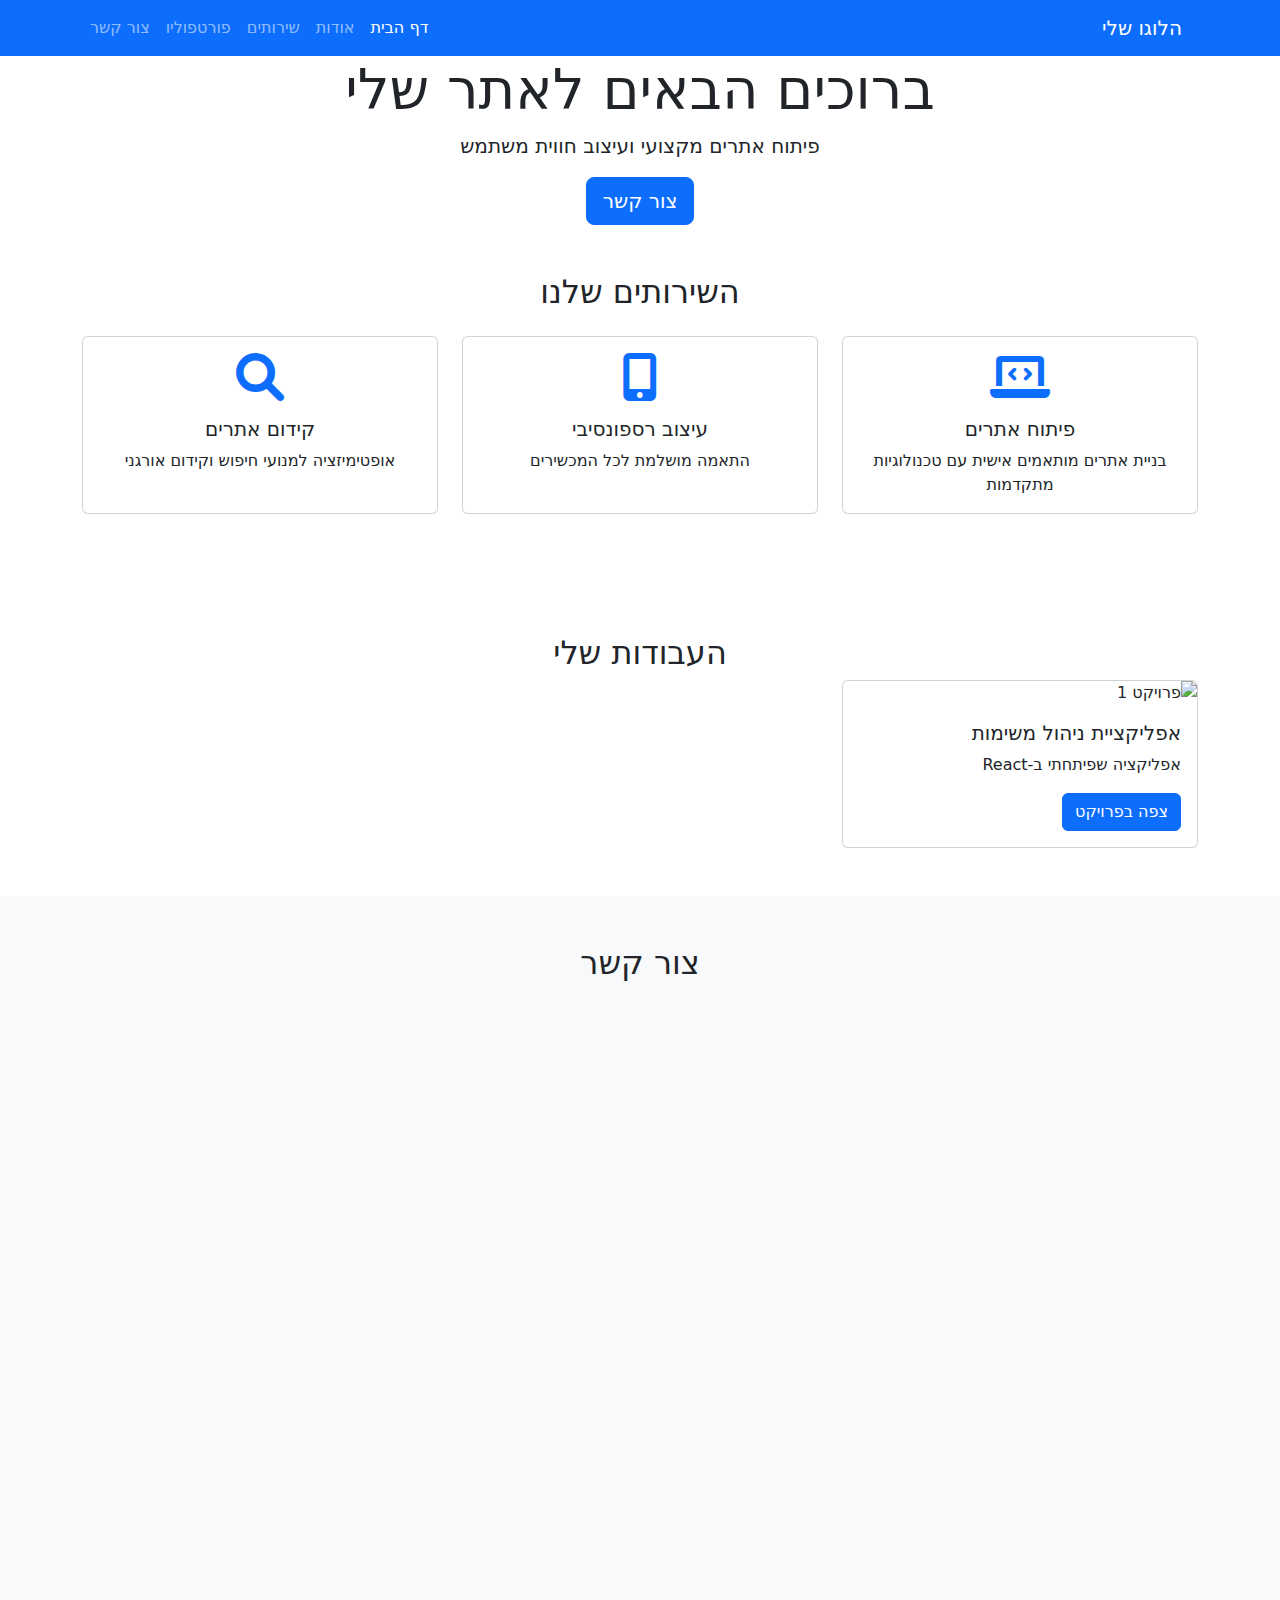
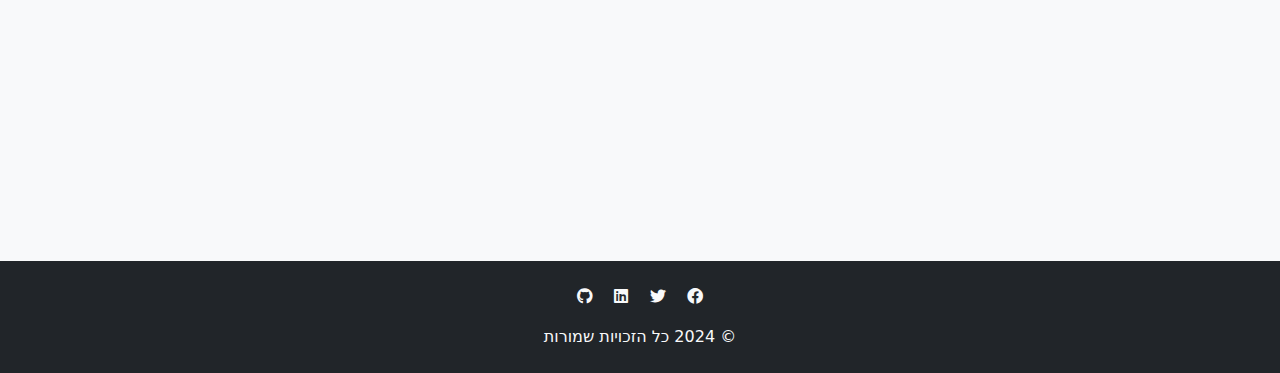
==== index.html @ 3bf74e37 "Update index.html" ====
<!DOCTYPE html>
<html dir="rtl" lang="he">
<head>
    <meta charset="UTF-8">
    <meta name="viewport" content="width=device-width, initial-scale=1.0">
    <title>פורטפוליו מקצועי</title>
    
    <!-- Bootstrap & Font Awesome -->
    <link href="https://cdn.jsdelivr.net/npm/bootstrap@5.3.3/dist/css/bootstrap.min.css" rel="stylesheet">
    <link href="https://cdnjs.cloudflare.com/ajax/libs/font-awesome/6.0.0/css/all.min.css" rel="stylesheet">
    
    <!-- הסגנון המותאם שלנו -->
    <link href="css/style.css" rel="stylesheet">
</head>
<body>
    <!-- תפריט ניווט -->
    <nav class="navbar navbar-expand-lg navbar-dark bg-primary sticky-top">
        <div class="container">
            <a class="navbar-brand" href="#">הלוגו שלי</a>
            <button class="navbar-toggler" type="button" data-bs-toggle="collapse" data-bs-target="#navbarNav">
                <span class="navbar-toggler-icon"></span>
            </button>
            <div class="collapse navbar-collapse" id="navbarNav">
                <ul class="navbar-nav me-auto">
                    <li class="nav-item">
                        <a class="nav-link active" href="#home">דף הבית</a>
                    </li>
                    <li class="nav-item">
                        <a class="nav-link" href="#about">אודות</a>
                    </li>
                    <li class="nav-item">
                        <a class="nav-link" href="#services">שירותים</a>
                    </li>
                    <li class="nav-item">
                        <a class="nav-link" href="#portfolio">פורטפוליו</a>
                    </li>
                    <li class="nav-item">
                        <a class="nav-link" href="#contact">צור קשר</a>
                    </li>
                </ul>
            </div>
        </div>
    </nav>

    <!-- חלק ראשי - Hero Section -->
    <header id="home" class="hero-section">
        <div class="container text-center">
            <h1 class="display-4">ברוכים הבאים לאתר שלי</h1>
            <p class="lead">פיתוח אתרים מקצועי ועיצוב חווית משתמש</p>
            <a href="#contact" class="btn btn-primary btn-lg">צור קשר</a>
        </div>
    </header>

    <!-- חלק השירותים -->
    <section id="services" class="py-5">
        <div class="container">
            <h2 class="text-center mb-4">השירותים שלנו</h2>
            <div class="row">
                <!-- שירות 1 -->
                <div class="col-md-4 mb-4">
                    <div class="card h-100">
                        <div class="card-body text-center">
                            <i class="fas fa-laptop-code fa-3x mb-3 text-primary"></i>
                            <h5 class="card-title">פיתוח אתרים</h5>
                            <p class="card-text">בניית אתרים מותאמים אישית עם טכנולוגיות מתקדמות</p>
                        </div>
                    </div>
                </div>
                <!-- שירות 2 -->
                <div class="col-md-4 mb-4">
                    <div class="card h-100">
                        <div class="card-body text-center">
                            <i class="fas fa-mobile-alt fa-3x mb-3 text-primary"></i>
                            <h5 class="card-title">עיצוב רספונסיבי</h5>
                            <p class="card-text">התאמה מושלמת לכל המכשירים</p>
                        </div>
                    </div>
                </div>
                <!-- שירות 3 -->
                <div class="col-md-4 mb-4">
                    <div class="card h-100">
                        <div class="card-body text-center">
                            <i class="fas fa-search fa-3x mb-3 text-primary"></i>
                            <h5 class="card-title">קידום אתרים</h5>
                            <p class="card-text">אופטימיזציה למנועי חיפוש וקידום אורגני</p>
                        </div>
                    </div>
                </div>
            </div>
        </div>
    </section>

    <!-- אזור הפורטפוליו -->
    <section id="portfolio" class="py-5">
        <div class="container">
            <h2 class="text-center">העבודות שלי</h2>
            <div class="row">
                <!-- פרויקט 1 -->
                <div class="col-md-4">
                    <div class="card">
                        <img src="img/project1.jpg" class="card-img-top" alt="פרויקט 1">
                        <div class="card-body">
                            <h5>אפליקציית ניהול משימות</h5>
                            <p>אפליקציה שפיתחתי ב-React</p>
                            <a href="#" class="btn btn-primary">צפה בפרויקט</a>
                        </div>
                    </div>
                </div>
                <!-- עוד פרויקטים... -->
            </div>
        </div>
    </section>

    <!-- טופס יצירת קשר -->
 <section id="contact" class="bg-light py-5">
    <div class="container">
        <h2 class="text-center mb-4">צור קשר</h2>
        <div class="row justify-content-center">
            <div class="col-md-8">
                <iframe src="https://docs.google.com/forms/d/e/1FAIpQLSfLmQCc6ZMFB_ynJVd35e2P0maCa0Y8vlQqcdQgM0l6YOm8lQ/viewform?embedded=true" 
                        width="100%" 
                        height="800" 
                        frameborder="0" 
                        marginheight="0" 
                        marginwidth="0">
                    Loading...
                </iframe>
            </div>
        </div>
    </div>
</section>

    <!-- Footer -->
    <footer class="bg-dark text-light py-4">
        <div class="container text-center">
            <div class="social-links mb-3">
                <a href="#" class="text-light mx-2"><i class="fab fa-facebook"></i></a>
                <a href="#" class="text-light mx-2"><i class="fab fa-twitter"></i></a>
                <a href="#" class="text-light mx-2"><i class="fab fa-linkedin"></i></a>
                <a href="#" class="text-light mx-2"><i class="fab fa-github"></i></a>
            </div>
            <p class="mb-0">© 2024 כל הזכויות שמורות</p>
        </div>
    </footer>

    <!-- Bootstrap JS -->
    <script src="https://cdn.jsdelivr.net/npm/bootstrap@5.3.3/dist/js/bootstrap.bundle.min.js"></script>
    <!-- הקוד המותאם שלנו -->
    <script src="js/main.js"></script>
</body>
</html>
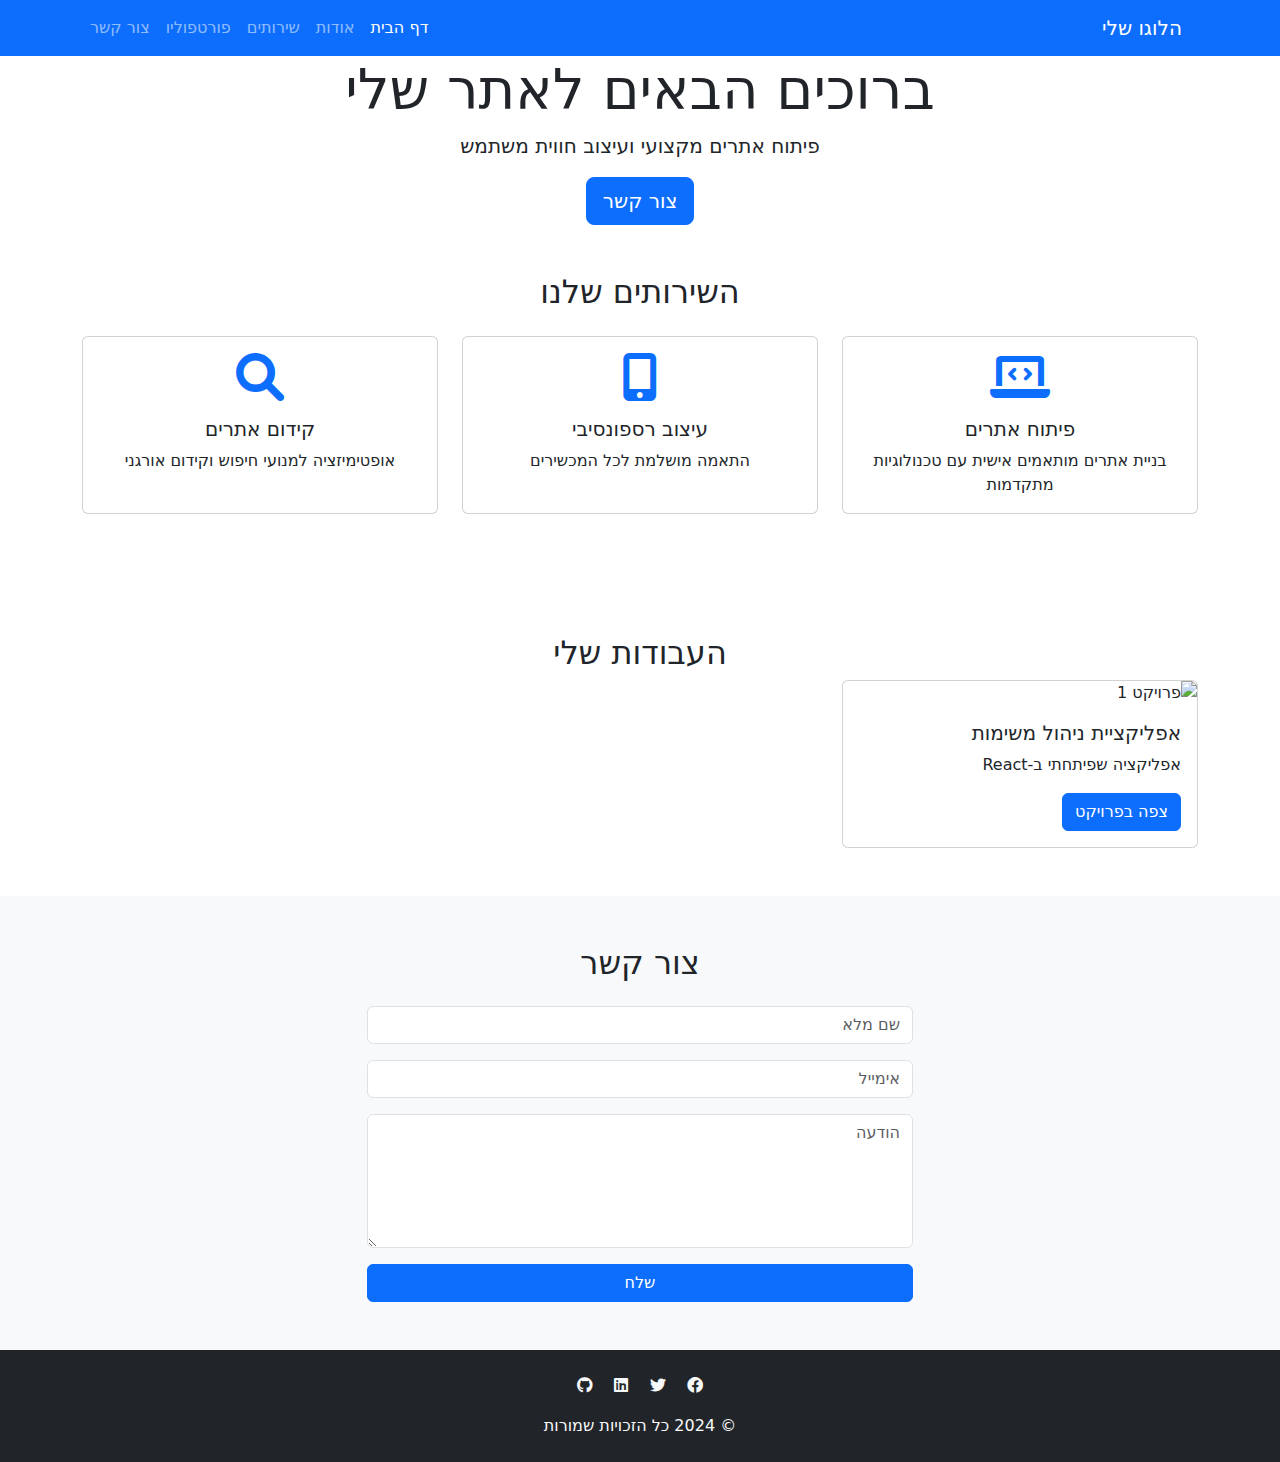
==== commit 0a2b13c5: "Update index.html" ====
--- a/index.html
+++ b/index.html
@@ -112,19 +112,23 @@
     </section>
 
     <!-- טופס יצירת קשר -->
- <section id="contact" class="bg-light py-5">
+<section id="contact" class="bg-light py-5">
     <div class="container">
         <h2 class="text-center mb-4">צור קשר</h2>
         <div class="row justify-content-center">
-            <div class="col-md-8">
-                <iframe src="https://docs.google.com/forms/d/e/1FAIpQLSfLmQCc6ZMFB_ynJVd35e2P0maCa0Y8vlQqcdQgM0l6YOm8lQ/viewform?embedded=true" 
-                        width="100%" 
-                        height="800" 
-                        frameborder="0" 
-                        marginheight="0" 
-                        marginwidth="0">
-                    Loading...
-                </iframe>
+            <div class="col-md-6">
+                <form action="https://formsubmit.co/zaviner@gmail.com" method="POST">
+                    <div class="mb-3">
+                        <input type="text" name="name" class="form-control" placeholder="שם מלא" required>
+                    </div>
+                    <div class="mb-3">
+                        <input type="email" name="email" class="form-control" placeholder="אימייל" required>
+                    </div>
+                    <div class="mb-3">
+                        <textarea name="message" class="form-control" rows="5" placeholder="הודעה" required></textarea>
+                    </div>
+                    <button type="submit" class="btn btn-primary w-100">שלח</button>
+                </form>
             </div>
         </div>
     </div>
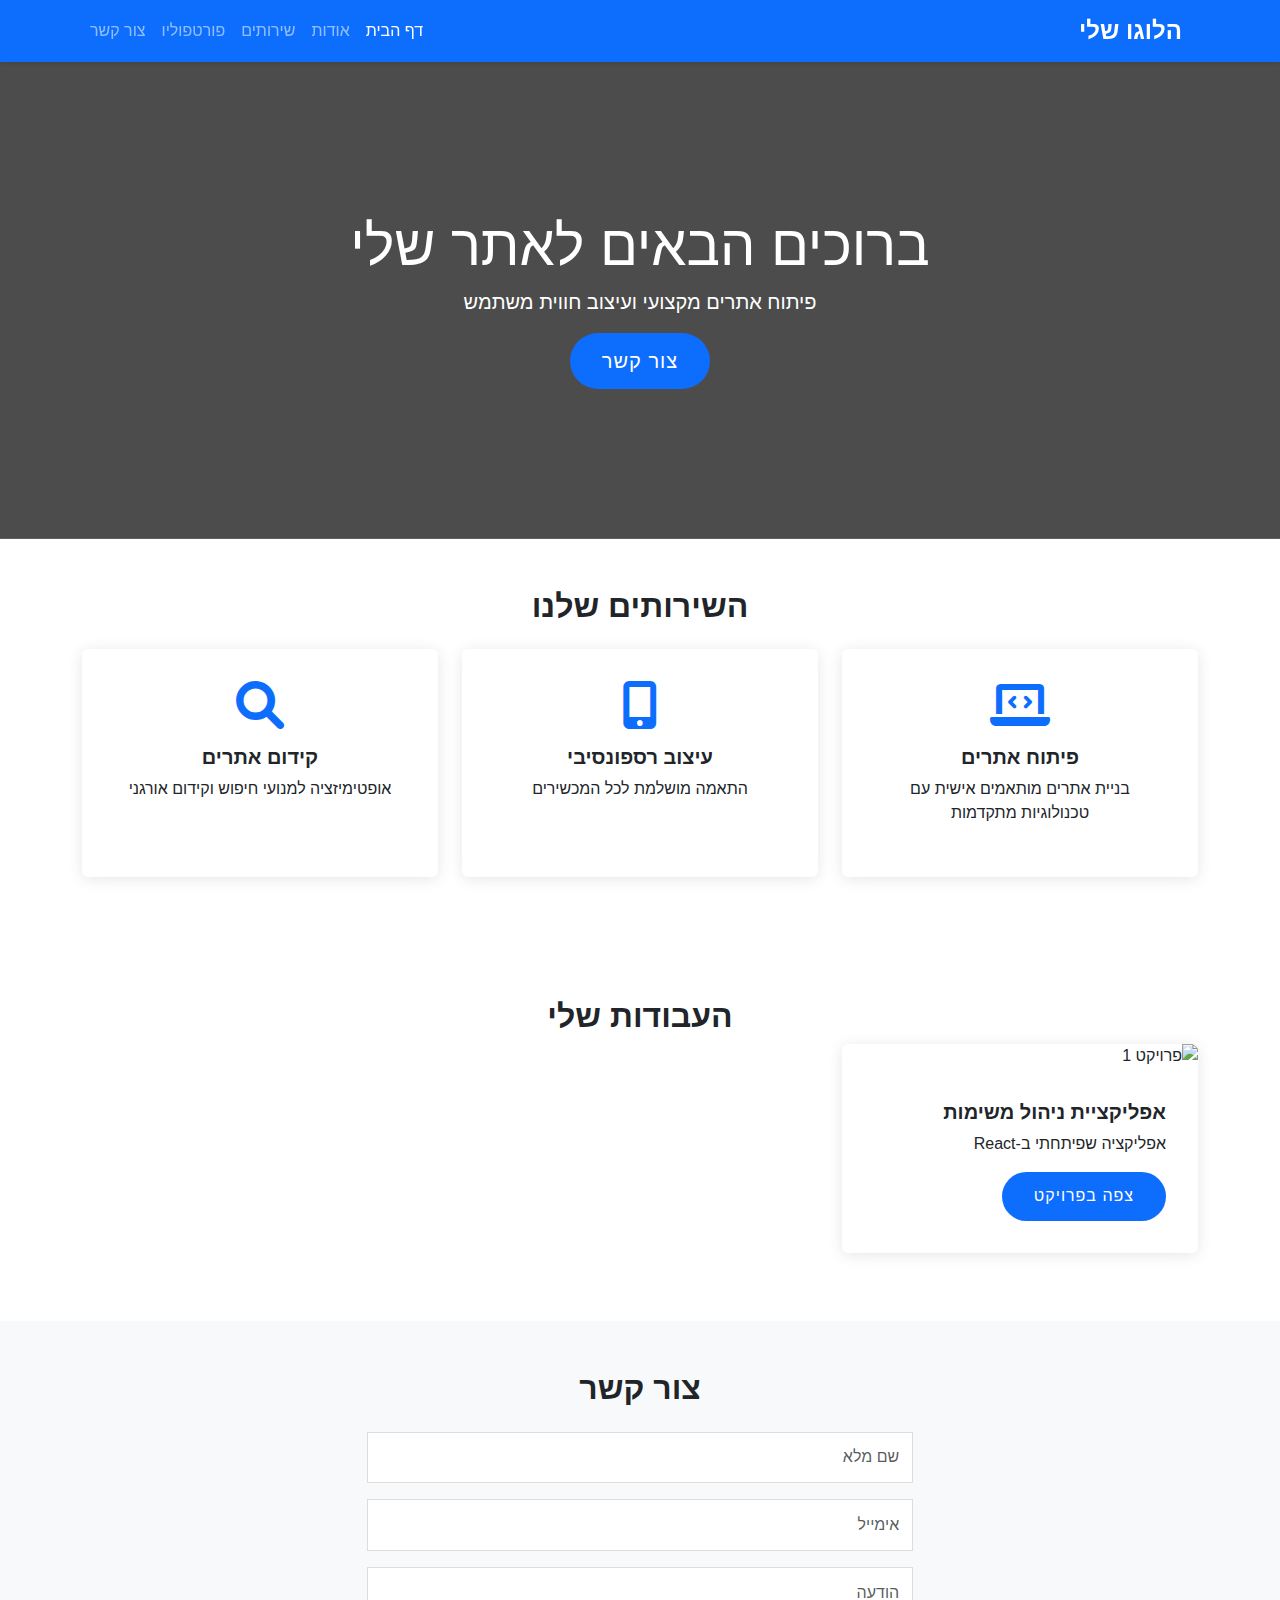
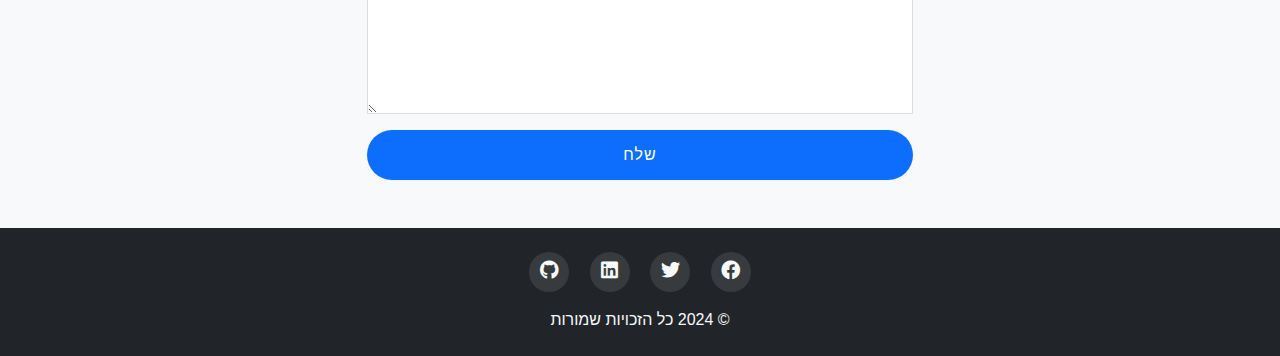
==== commit 99e8e51e: "Update index.html" ====
--- a/index.html
+++ b/index.html
@@ -98,7 +98,7 @@
                 <!-- פרויקט 1 -->
                 <div class="col-md-4">
                     <div class="card">
-                        <img src="img/project1.jpg" class="card-img-top" alt="פרויקט 1">
+                        <img src="img/project1.jpeg" class="card-img-top" alt="פרויקט 1">
                         <div class="card-body">
                             <h5>אפליקציית ניהול משימות</h5>
                             <p>אפליקציה שפיתחתי ב-React</p>
@@ -112,12 +112,18 @@
     </section>
 
     <!-- טופס יצירת קשר -->
-<section id="contact" class="bg-light py-5">
+    <section id="contact" class="bg-light py-5">
     <div class="container">
         <h2 class="text-center mb-4">צור קשר</h2>
         <div class="row justify-content-center">
             <div class="col-md-6">
-                <form action="https://formsubmit.co/zaviner@gmail.com" method="POST">
+                <form action="https://formsubmit.co/eb4ee4002a34998741bc48b2ed30d53d" method="POST">
+                    <!-- הוספת שדות נסתרים חשובים -->
+                    <input type="hidden" name="_subject" value="פנייה חדשה מהאתר!">
+                    <input type="hidden" name="_captcha" value="false">
+                    <input type="hidden" name="_next" value="https://zevik.github.io/thanks.html">
+                    
+                    <!-- שדות הטופס -->
                     <div class="mb-3">
                         <input type="text" name="name" class="form-control" placeholder="שם מלא" required>
                     </div>
--- a/css/style.css
+++ b/css/style.css
@@ -0,0 +1,176 @@
+/* סגנונות כלליים */
+body {
+    font-family: 'Segoe UI', Tahoma, Geneva, Verdana, sans-serif;
+}
+
+/* Hero Section */
+.hero-section {
+    background: linear-gradient(rgba(0, 0, 0, 0.7), rgba(0, 0, 0, 0.7)), url('../img/background.jpg');
+    background-size: cover;
+    background-position: center;
+    color: white;
+    padding: 150px 0;
+    margin-bottom: 0;
+}
+
+/* תפריט ניווט */
+.navbar {
+    box-shadow: 0 2px 4px rgba(0,0,0,0.1);
+}
+
+.navbar-brand {
+    font-weight: bold;
+    font-size: 1.5rem;
+}
+
+/* כרטיסי שירותים */
+.card {
+    transition: transform 0.3s ease, box-shadow 0.3s ease;
+    border: none;
+    box-shadow: 0 2px 15px rgba(0,0,0,0.1);
+    margin-bottom: 20px;
+}
+
+.card:hover {
+    transform: translateY(-5px);
+    box-shadow: 0 5px 20px rgba(0,0,0,0.2);
+}
+
+.card-body {
+    padding: 2rem;
+}
+
+/* אזור הפורטפוליו */
+#portfolio .card {
+    overflow: hidden;
+}
+
+#portfolio .card img {
+    transition: transform 0.3s ease;
+}
+
+#portfolio .card:hover img {
+    transform: scale(1.05);
+}
+
+/* טופס יצירת קשר */
+#contact {
+    background-color: #f8f9fa;
+}
+
+.form-control {
+    border-radius: 0;
+    border: 1px solid #ddd;
+    padding: 0.8rem;
+}
+
+.form-control:focus {
+    box-shadow: none;
+    border-color: #0d6efd;
+}
+
+/* אנימציות */
+.fade-in {
+    opacity: 0;
+    transform: translateY(20px);
+    animation: fadeInUp 0.5s ease forwards;
+}
+
+@keyframes fadeInUp {
+    to {
+        opacity: 1;
+        transform: translateY(0);
+    }
+}
+
+/* פוטר */
+.social-links a {
+    display: inline-block;
+    width: 40px;
+    height: 40px;
+    line-height: 40px;
+    border-radius: 50%;
+    background-color: rgba(255,255,255,0.1);
+    margin: 0 5px;
+    transition: transform 0.3s ease;
+}
+
+.social-links a:hover {
+    transform: translateY(-3px);
+    background-color: rgba(255,255,255,0.2);
+}
+
+.social-links i {
+    font-size: 1.2rem;
+}
+
+/* התאמה למובייל */
+@media (max-width: 768px) {
+    .hero-section {
+        padding: 100px 0;
+    }
+    
+    h1.display-4 {
+        font-size: 2.5rem;
+    }
+    
+    .navbar-brand {
+        font-size: 1.2rem;
+    }
+    
+    .card {
+        margin-bottom: 20px;
+    }
+}
+
+/* כפתורים */
+.btn {
+    padding: 0.8rem 2rem;
+    border-radius: 30px;
+    text-transform: uppercase;
+    font-weight: 500;
+    letter-spacing: 1px;
+    transition: all 0.3s ease;
+}
+
+.btn-primary {
+    background-color: #0d6efd;
+    border: none;
+}
+
+.btn-primary:hover {
+    background-color: #0b5ed7;
+    transform: translateY(-2px);
+    box-shadow: 0 5px 15px rgba(13, 110, 253, 0.3);
+}
+
+/* אפקטים נוספים */
+.text-gradient {
+    background: linear-gradient(45deg, #0d6efd, #0099ff);
+    -webkit-background-clip: text;
+    -webkit-text-fill-color: transparent;
+}
+
+/* סגנון טקסט */
+h1, h2, h3, h4, h5, h6 {
+    font-weight: 700;
+}
+
+.lead {
+    font-size: 1.25rem;
+    font-weight: 300;
+}
+
+/* תיקונים לתצוגה בעברית */
+.navbar-nav {
+    padding-right: 0;
+}
+
+.text-right {
+    text-align: right !important;
+}
+
+.mr-auto {
+    margin-right: auto !important;
+    margin-left: 0 !important;
+}
